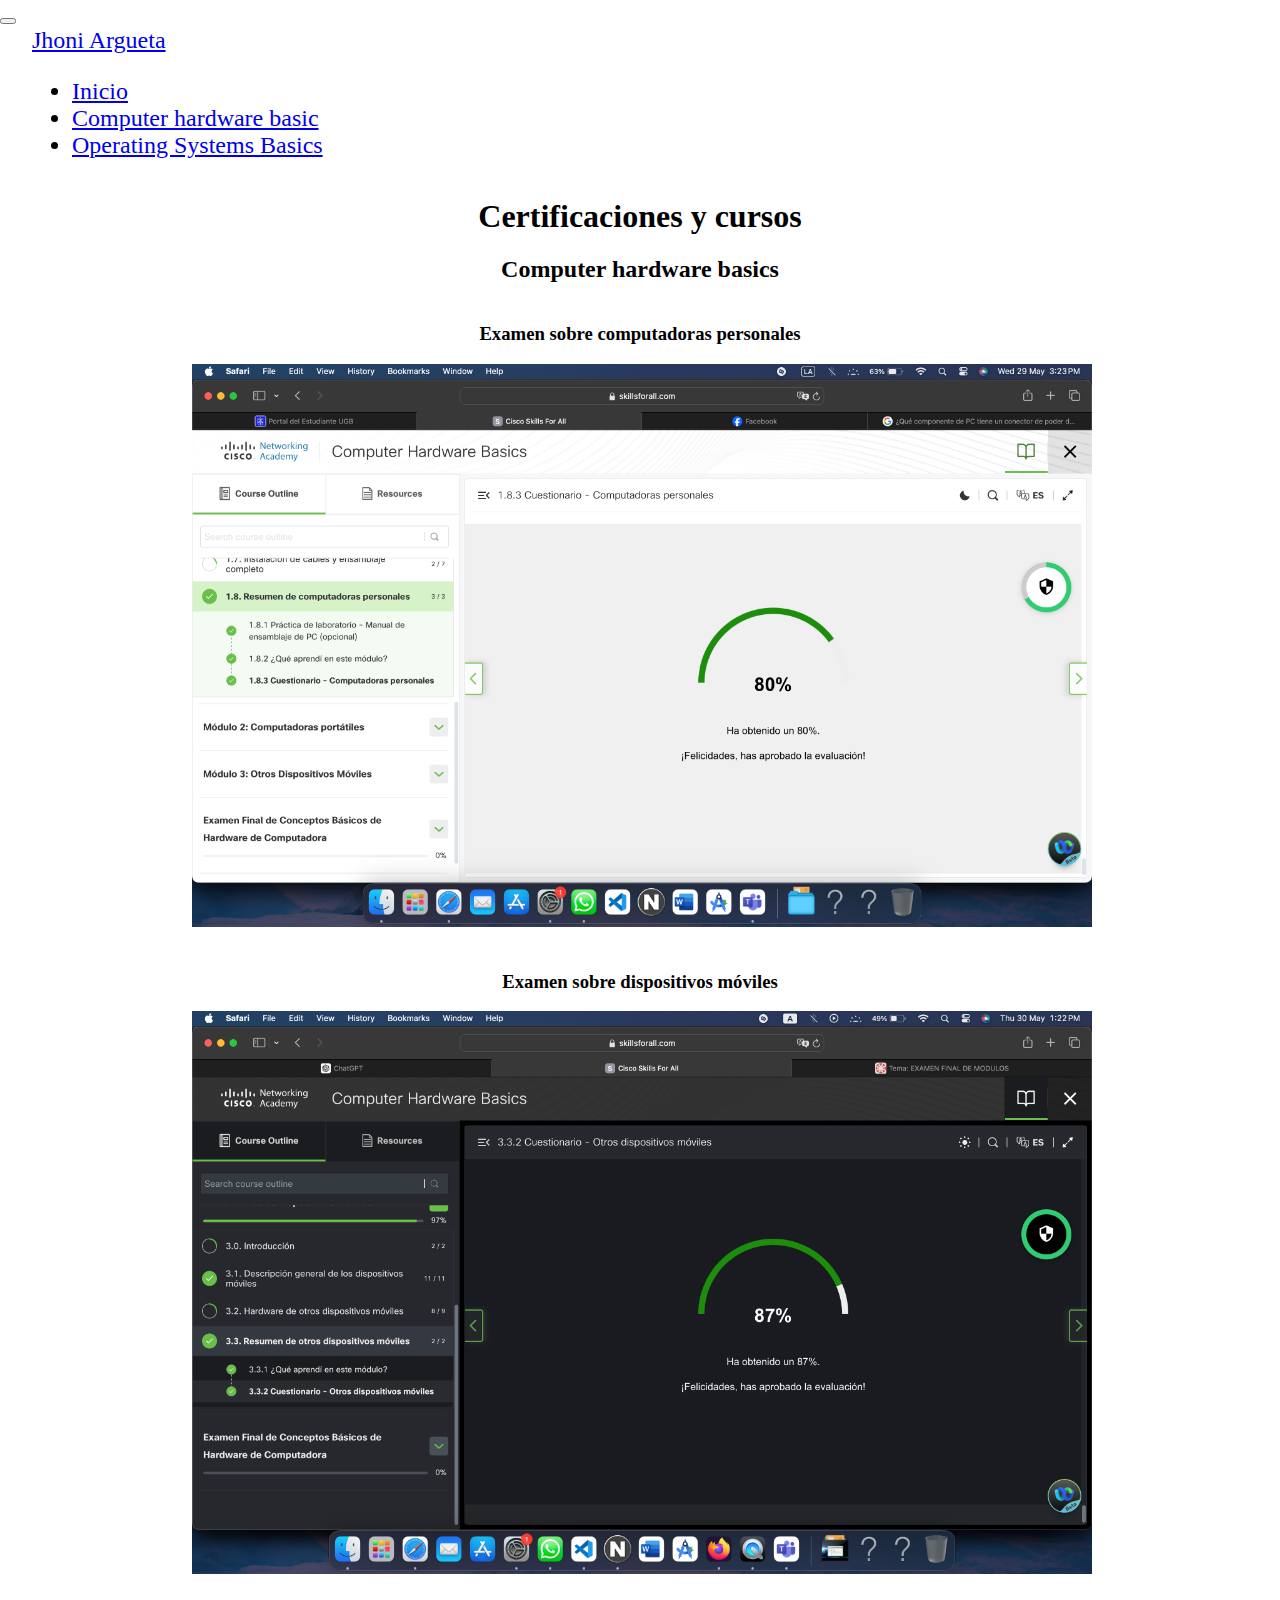
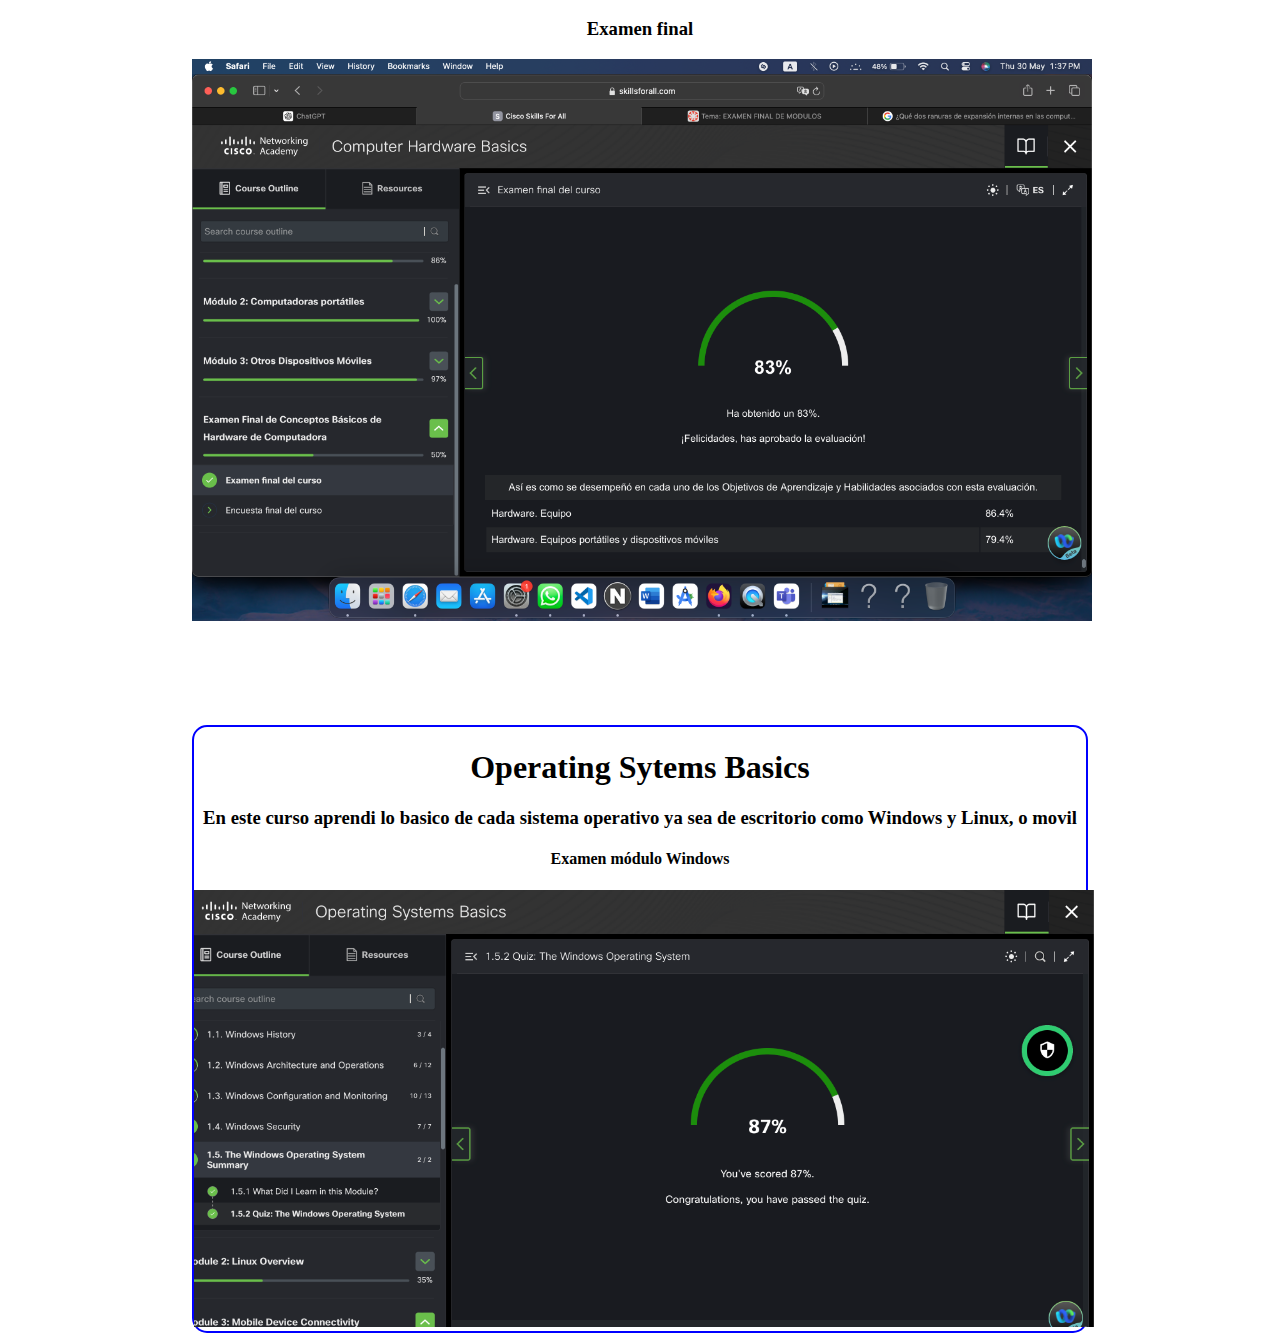
==== certificaciones.html @ 0fd9b2bf "certificaciones" ====
<!DOCTYPE html>
<html lang="en">
  <head>
    <meta charset="UTF-8" />
    <meta name="viewport" content="width=device-width, initial-scale=1.0" />
    <link
      rel="stylesheet"
      href="https://cdn.jsdelivr.net/npm/bootstrap@5.3.2/dist/css/bootstrap.min.css"
      integrity="sha384-T3c6CoIi6uLrA9TneNEoa7RxnatzjcDSCmG1MXxSR1GAsXEV/Dwwykc2MPK8M2HN"
      crossorigin="anonymous"
    />
    <title>Seguridad y conocimientos avanzados del profesional de IT</title>
  </head>

  <style>

    body{
        box-sizing: border-box;
        margin: 0;
        padding: 0;
    }

    .navbar{
        font-size: 1.5rem;
    }
    ul {
      justify-content: space-between;
      align-items: center;
    }

   a:hover{
    cursor: pointer;
    text-decoration: underline;
   }
   

    .navbar-collapse {
      justify-content: space-evenly;
      
      padding-left: 2rem;
      padding-right: 2rem;
      border-radius: 15px;
    }

    nav {
      font-size: 1.5rem;
    }

    .container{
   
        border-radius: 15px;
        padding: 3rem;
        margin-top: 3rem;
    }

   #computer-hardware-basic:hover, .operating-systems{
        border: 2px solid blue;
        border-radius: 15px;
    }

    .certificaciones{
        margin-top: 39px;
        width: 70%;
        margin-left: auto;
        margin-right: auto;

        text-align: center;
       
    }

    .examen{
        margin-top: 40px;
    }

   #computer-hardware-basic{
        margin-bottom: 100px;
    }

    
  </style>
  <body>
    <nav class="navbar navbar-expand-lg">
      <div class="container-fluid">
        <button
          class="navbar-toggler"
          type="button"
          data-bs-toggle="collapse"
          data-bs-target="#navbarTogglerDemo01"
          aria-controls="navbarTogglerDemo01"
          aria-expanded="false"
          aria-label="Toggle navigation"
        >
          <span class="navbar-toggler-icon"></span>
        </button>
        <div class="collapse navbar-collapse d-flex" id="navbarTogglerDemo01">
          <a class="navbar-brand fs-3" href="#">Jhoni Argueta</a>
          <ul class="navbar-nav d-flex">
            <li class="nav-item">
                <a class="nav-link active" href="index.html">Inicio</a>
              </li>
         

            <li class="nav-item">
                <a class="nav-link active" href="#computer-hardware-basic">Computer hardware basic</a>
              
              </li>

              <li><a href="#operating-systems" class="nav-link active">Operating Systems Basics</a></li>
          </ul>
        </div>
      </div>
    </nav>


    <section class="certificaciones" id="certificaciones">
        <h1>Certificaciones y cursos</h1>


        <div id="computer-hardware-basic">

            <h2>Computer hardware basics</h2>
            <div class="examen">
                <h3>Examen sobre computadoras personales </h3>
                <img src="imagenes/computadoras_personales.png" alt="" width="900">
            </div>
    
            <div class="examen">
                <h3>Examen sobre dispositivos móviles </h3>
                <img src="imagenes/dispositivos_moviles.png" alt="" width="900">
            </div>
        
          
    
            <div class="examen">
    
                <h3>Examen final </h3>
              <img src="imagenes/examen_final.png" alt="" width="900">
            
            </div>


        </div>

        <div class="operating-systems" id="operating-systems">
            <h1>Operating Sytems Basics</h1>
            <h3>En este curso aprendi lo basico de cada sistema operativo ya sea de escritorio como Windows y Linux, o movil </h3>
            <h4>Examen módulo Windows</h4>
            <div class="imagenes">
                <img src="imagenes/windows-course.png" alt="" width="900">

            </div>
        </div>
       
        
        



    </section>
   

    <script
      src="https://cdn.jsdelivr.net/npm/bootstrap@5.3.2/dist/js/bootstrap.min.js"
      integrity="sha384-BBtl+eGJRgqQAUMxJ7pMwbEyER4l1g+O15P+16Ep7Q9Q+zqX6gSbd85u4mG4QzX+"
      crossorigin="anonymous"
    ></script>
  </body>
</html>
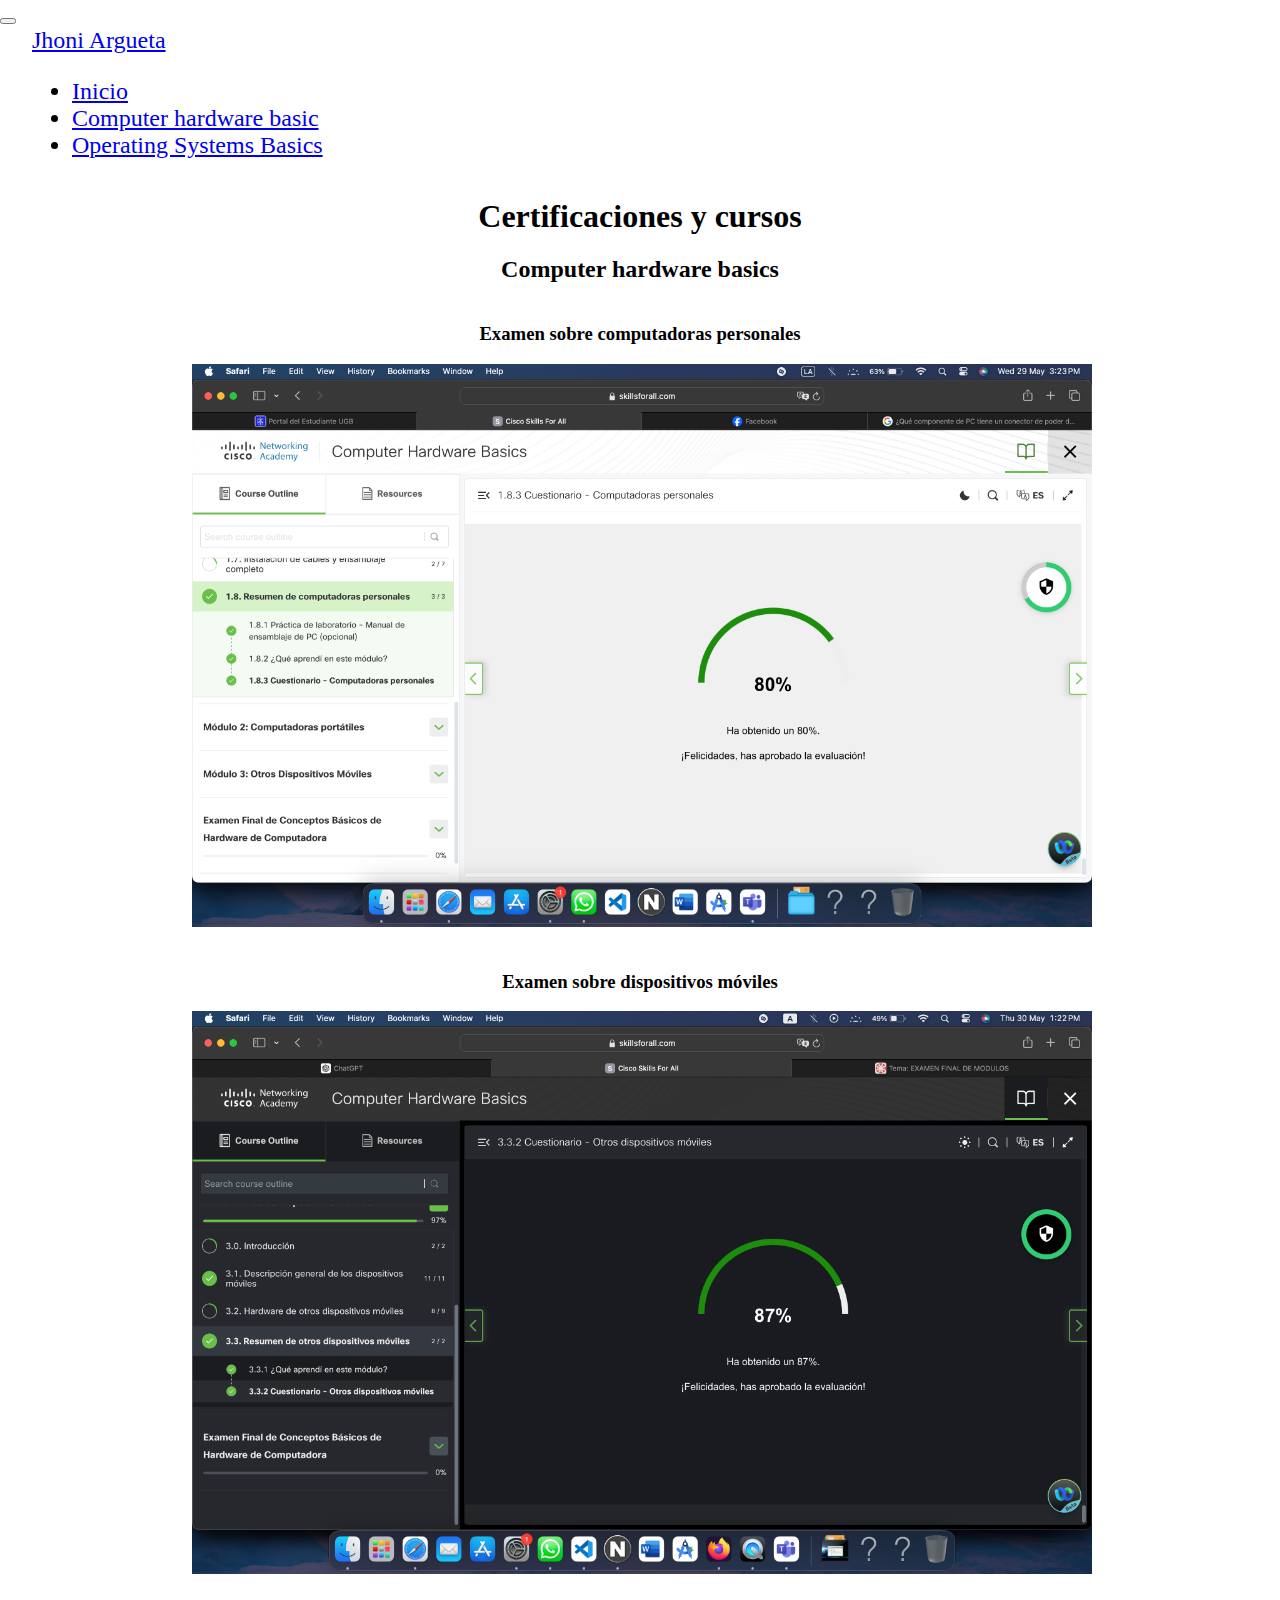
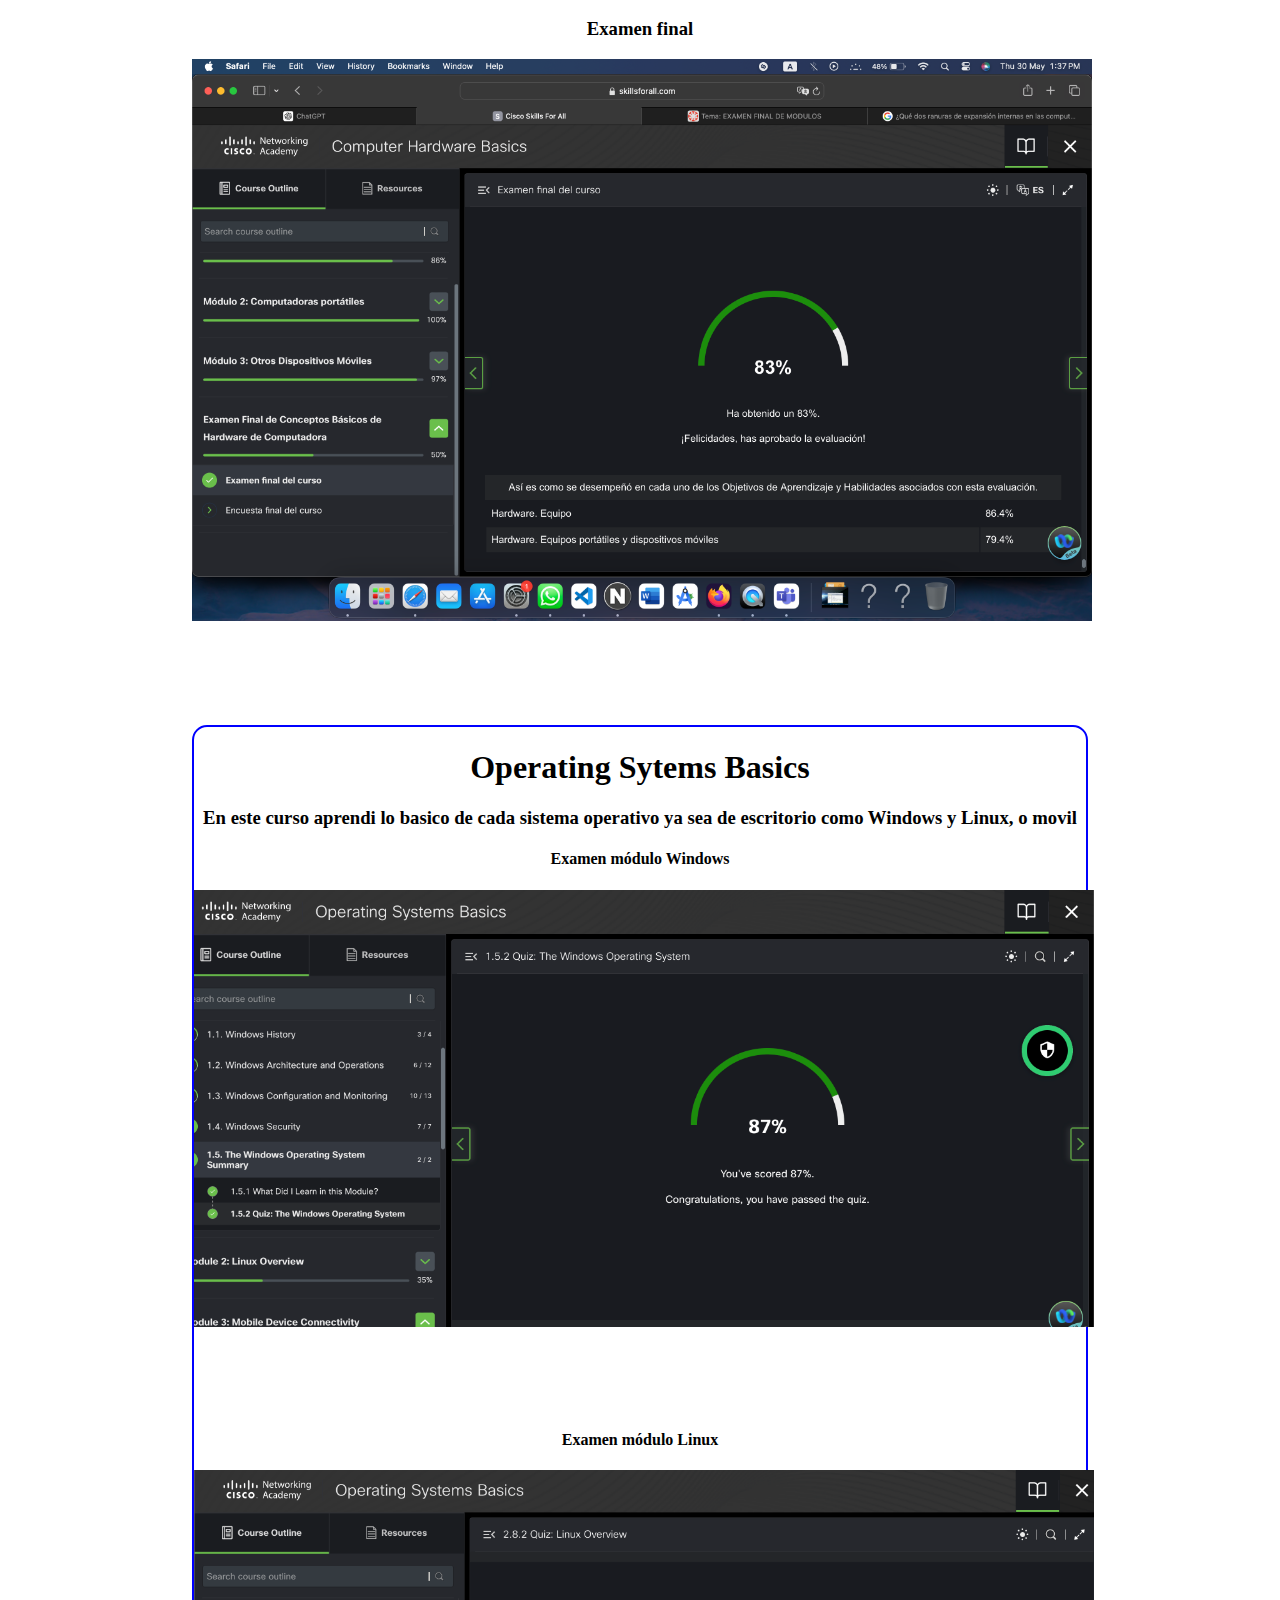
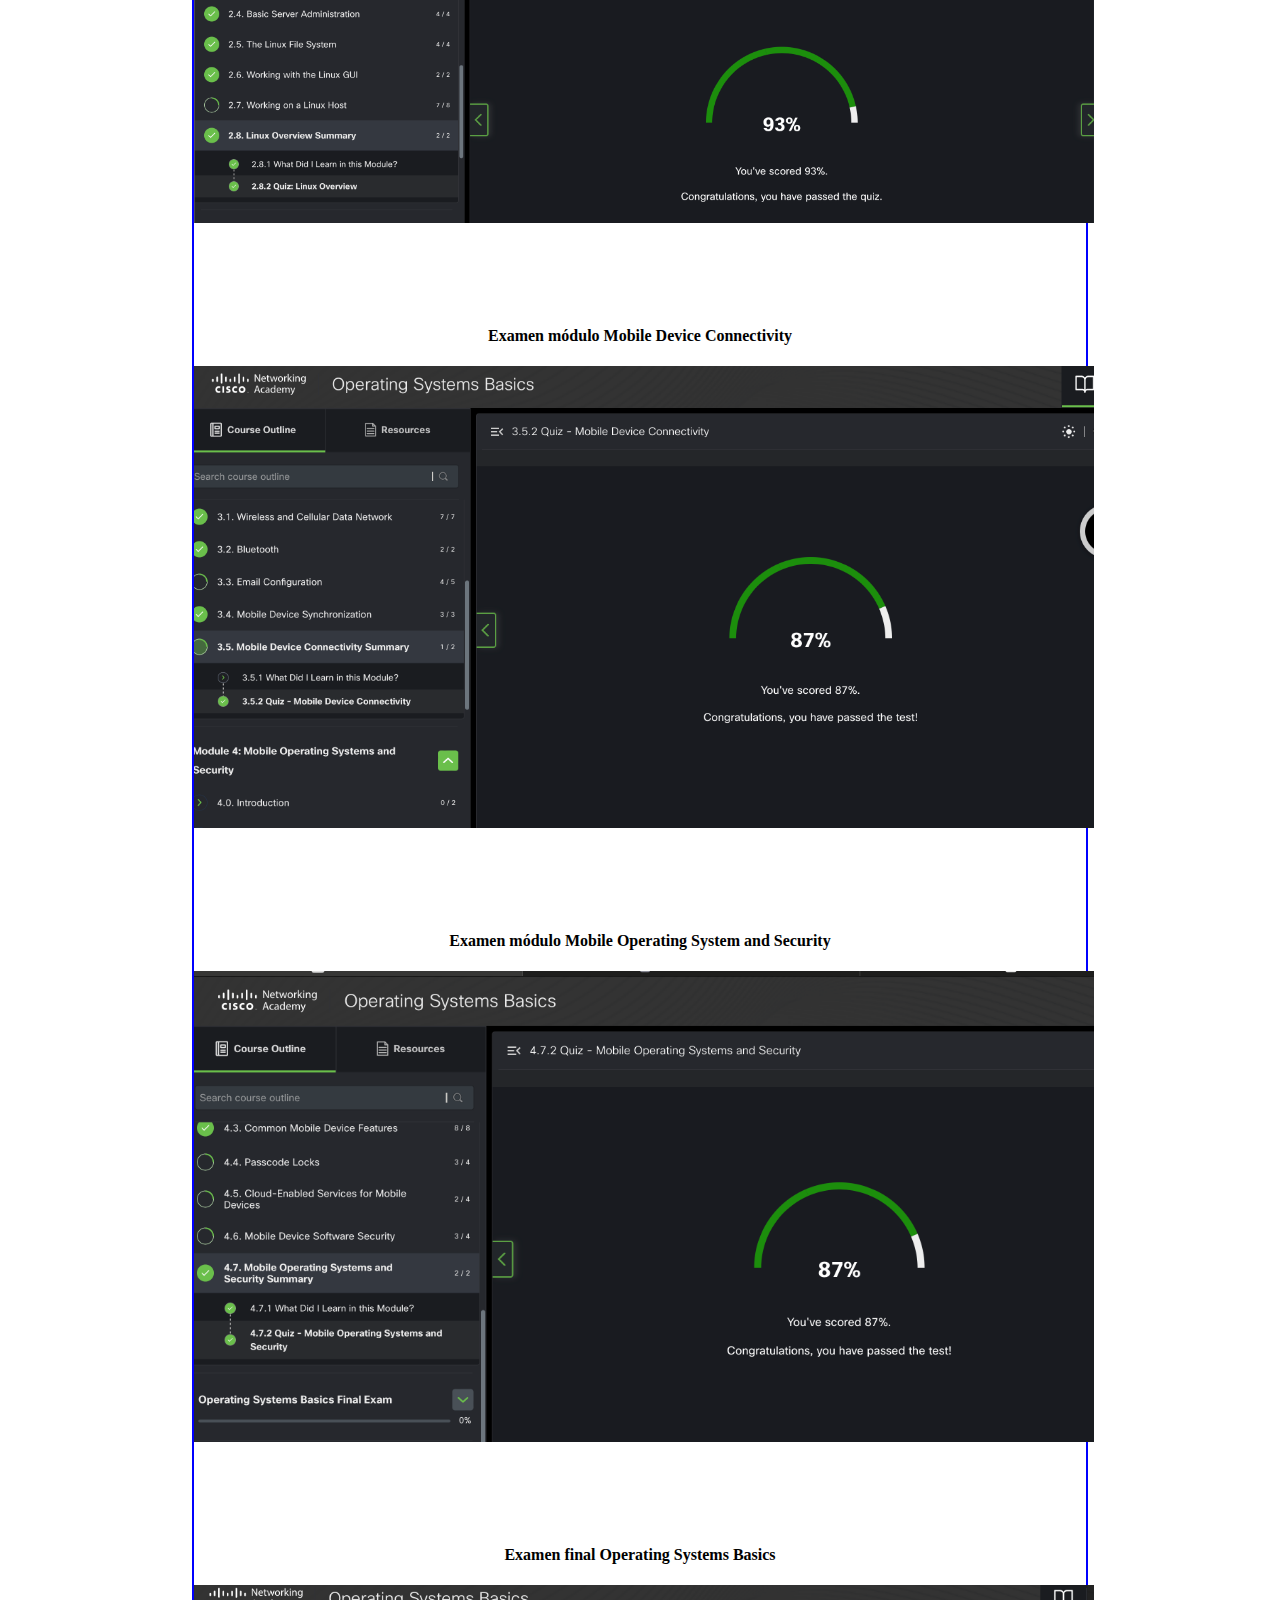
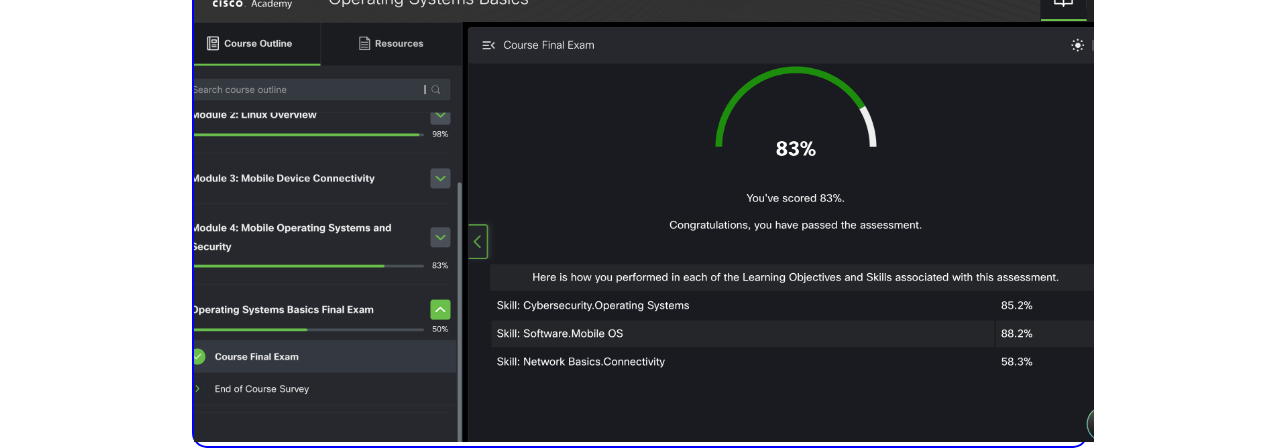
==== commit 84f0906d: "certificaciones" ====
--- a/certificaciones.html
+++ b/certificaciones.html
@@ -9,15 +9,18 @@
       integrity="sha384-T3c6CoIi6uLrA9TneNEoa7RxnatzjcDSCmG1MXxSR1GAsXEV/Dwwykc2MPK8M2HN"
       crossorigin="anonymous"
     />
-    <title>Seguridad y conocimientos avanzados del profesional de IT</title>
+    <title>Certificaciones y cursos</title>
   </head>
 
   <style>
+
+
 
     body{
         box-sizing: border-box;
         margin: 0;
         padding: 0;
+
     }
 
     .navbar{
@@ -149,6 +152,37 @@
                 <img src="imagenes/windows-course.png" alt="" width="900">
 
             </div>
+
+
+            <h4 style="margin-top: 100px;">Examen módulo Linux</h4>
+            <div class="imagenes" >
+                <img src="imagenes/linux.png" alt="" width="900">
+
+            </div>
+
+            <h4 style="margin-top: 100px;">Examen módulo Mobile Device Connectivity</h4>
+            <div class="imagenes" >
+                <img src="imagenes/moviles.png" alt="" width="900">
+
+            </div>
+
+
+            <h4 style="margin-top: 100px;">Examen módulo Mobile Operating System and Security</h4>
+            <div class="imagenes" >
+                <img src="imagenes/mobile_system.png" alt="" width="900">
+
+            </div>
+
+
+            <h4 style="margin-top: 100px;">Examen final Operating Systems Basics</h4>
+            <div class="imagenes" >
+                <img src="imagenes/examen_final_operating_systems.png" alt="" width="900">
+
+            </div>
+
+
+
+
         </div>
        
         
